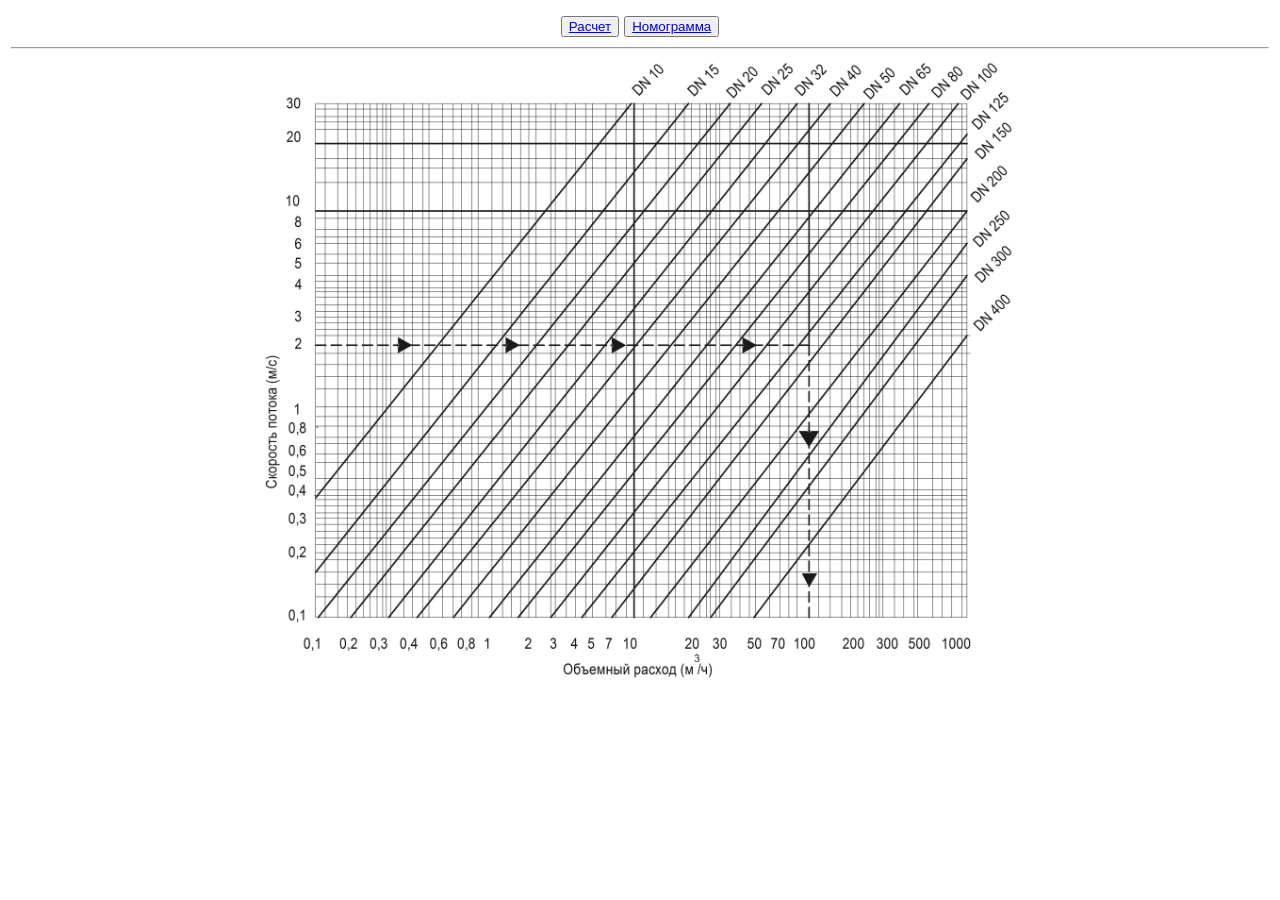
==== 1.html @ d2b22554 "Update 1.html" ====
<!doctype html>
<html lang="ru">
    <head>
        <meta charset="utf-8">
        <title></title>

        <link rel="stylesheet" type="text/css"
        href="index.css" />

    
            <link rel="preconnect" href="https://fonts.googleapis.com">
            <link rel="preconnect" href="https://fonts.gstatic.com" crossorigin>
            <link href="https://fonts.googleapis.com/css2?family=Montserrat:wght@100;400&display=swap" rel="stylesheet">
<style>
              
            </style>
<meta name="viewport" content="width=device-width, initial-scale=1">
                </head>
                
                <body>

                    <div class="three">
                        <button><a href="index.html">Расчет</a></button>
    <button><a href="1.html">Номограмма</a></button>



    
    <hr>
           <img src="1.JPG" width="60%" height="60%">
                    </div>


                </body>
</html>
---- index.css ----
body {
    
    text-align: center;
    
}
  

        .three {
            color: #000000;
            font-size: 20px;
            line-height: 1.3;
                font-weight: 500;
    background-position: center center;
    border-color: transparent;
    border-style: solid;
    font-family: 'Montserrat',Arial,sans-serif;
          
 
            }
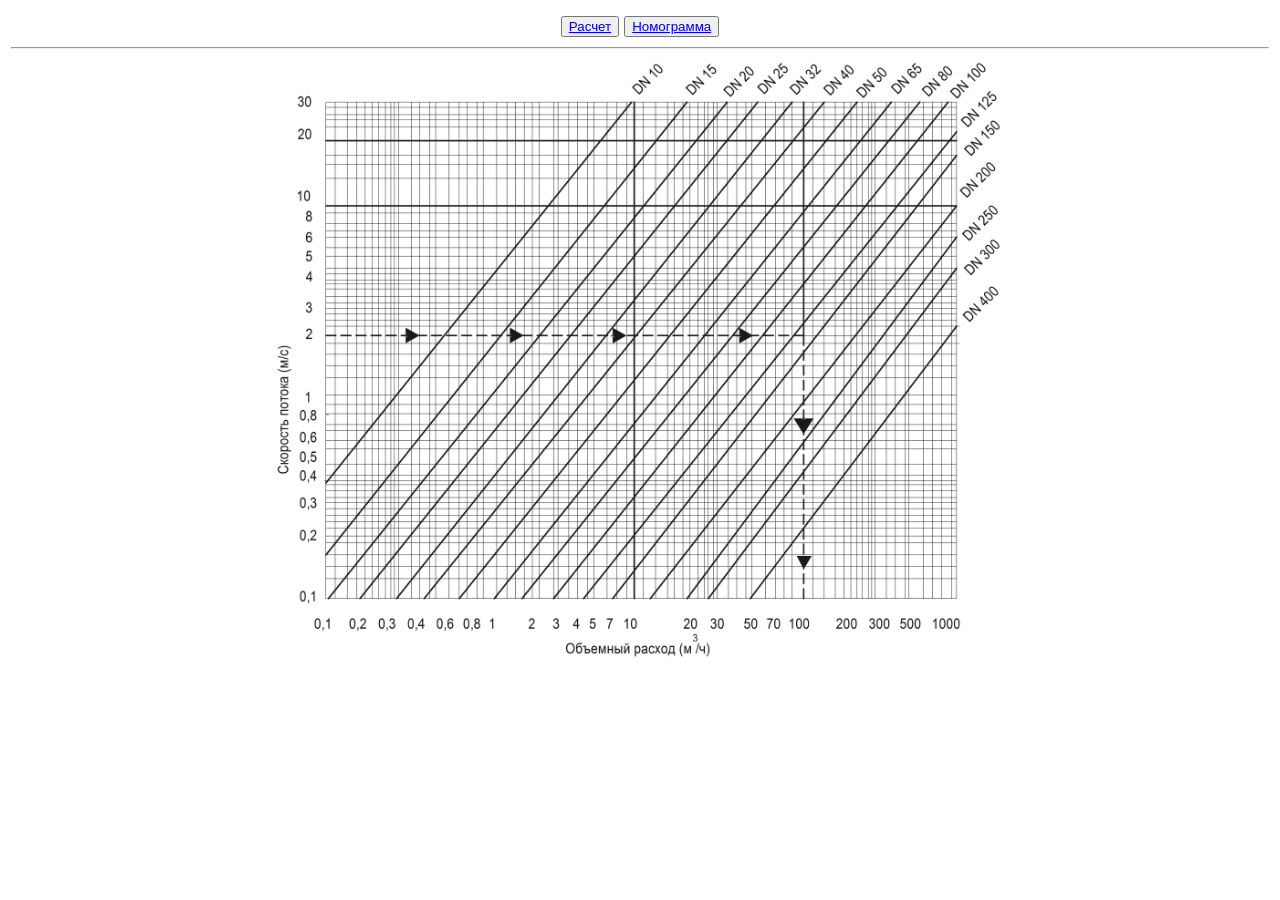
==== commit 1dea78bb: "Update 1.html" ====
--- a/1.html
+++ b/1.html
@@ -29,7 +29,7 @@
 
     
     <hr>
-           <img src="1.JPG" width="60%" height="60%">
+           <img src="1.JPG" width="58%" height="58%">
                     </div>
 
 
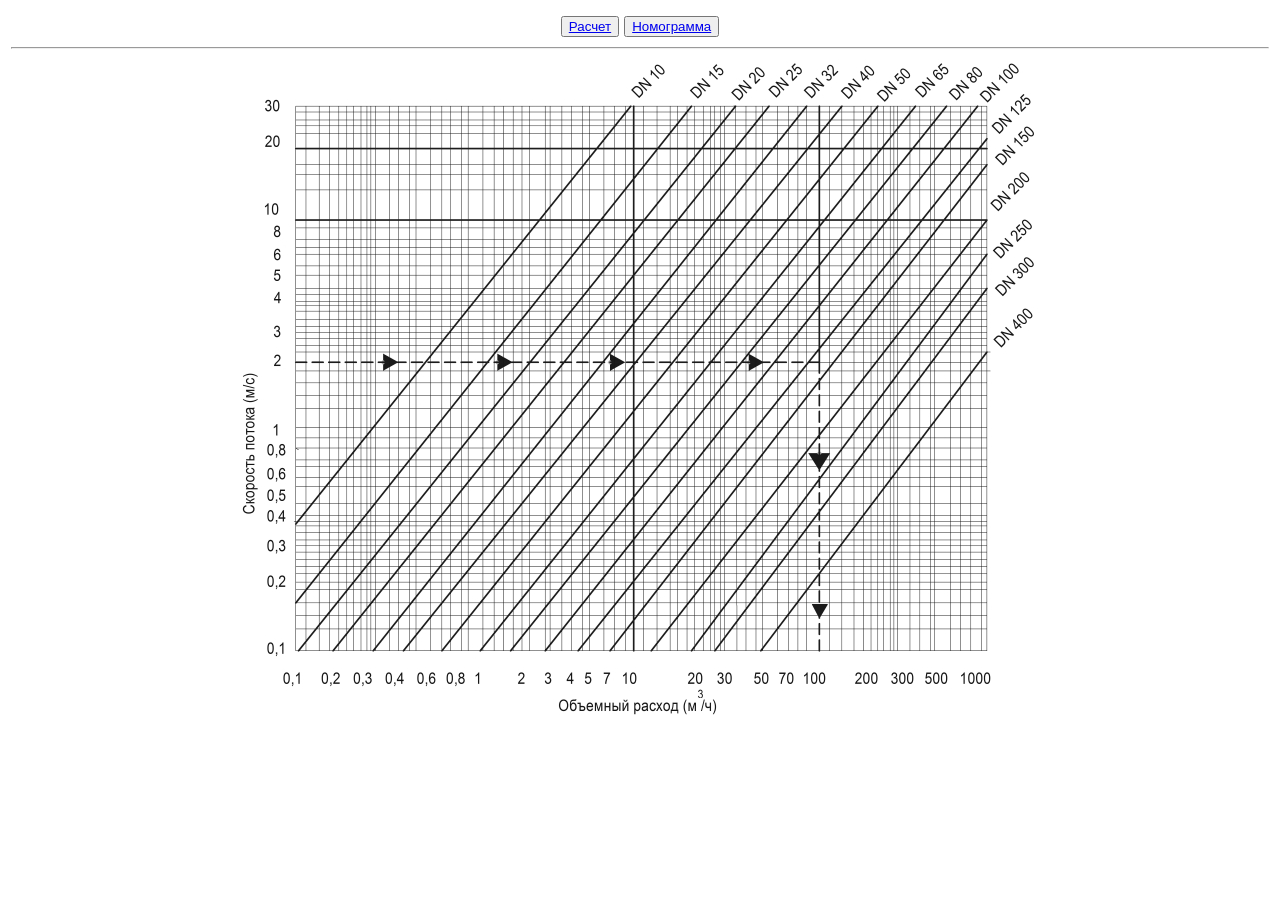
==== commit af936b9d: "Update 1.html" ====
--- a/1.html
+++ b/1.html
@@ -29,7 +29,7 @@
 
     
     <hr>
-           <img src="1.JPG" width="58%" height="58%">
+           <img src="1.JPG">
                     </div>
 
 
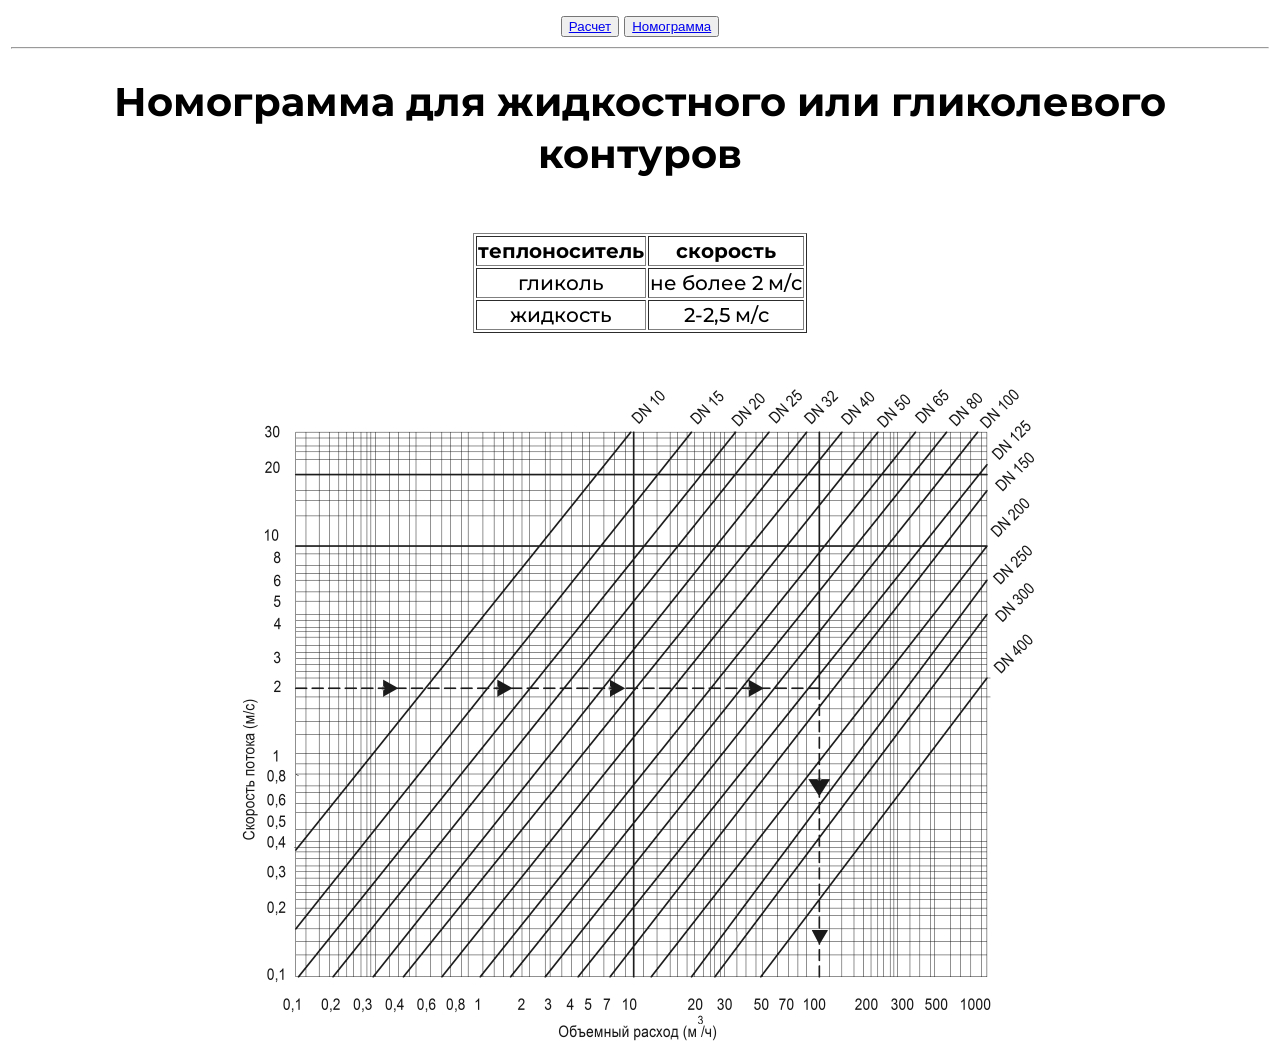
==== commit 06161909: "Update 1.html" ====
--- a/1.html
+++ b/1.html
@@ -29,8 +29,25 @@
 
     
     <hr>
+                        <h1>Номограмма для жидкостного или гликолевого контуров</h1> <br>
+                         <table border="1" align="center">
+
+   <tr>
+    <th>теплоноситель</th>
+    <th>скорость</th>
+ 
+   </tr>
+   <tr><td>гликоль</td><td>не более 2 м/c</td></tr>
+   <tr><td>жидкость</td><td>2-2,5 м/c</td></tr>
+
+   
+  </table>
+               <br>
+                        <br>
+                        
            <img src="1.JPG">
-                    </div>
+                     
+     </div>
 
 
                 </body>
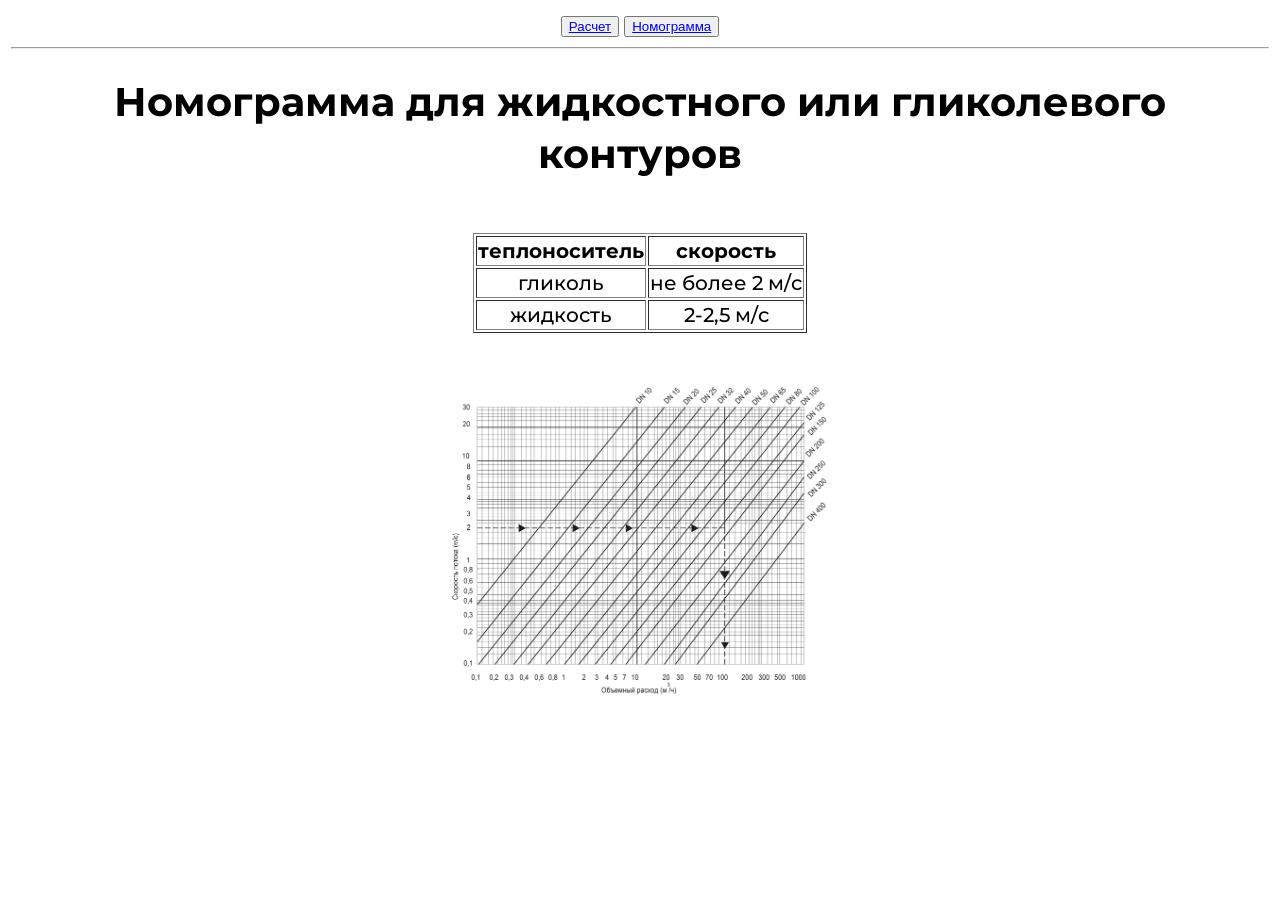
==== commit ddb85fa8: "Update 1.html" ====
--- a/1.html
+++ b/1.html
@@ -45,7 +45,7 @@
                <br>
                         <br>
                         
-           <img src="1.JPG">
+           <img src="1.JPG" width="30%" height="30%">
                      
      </div>
 
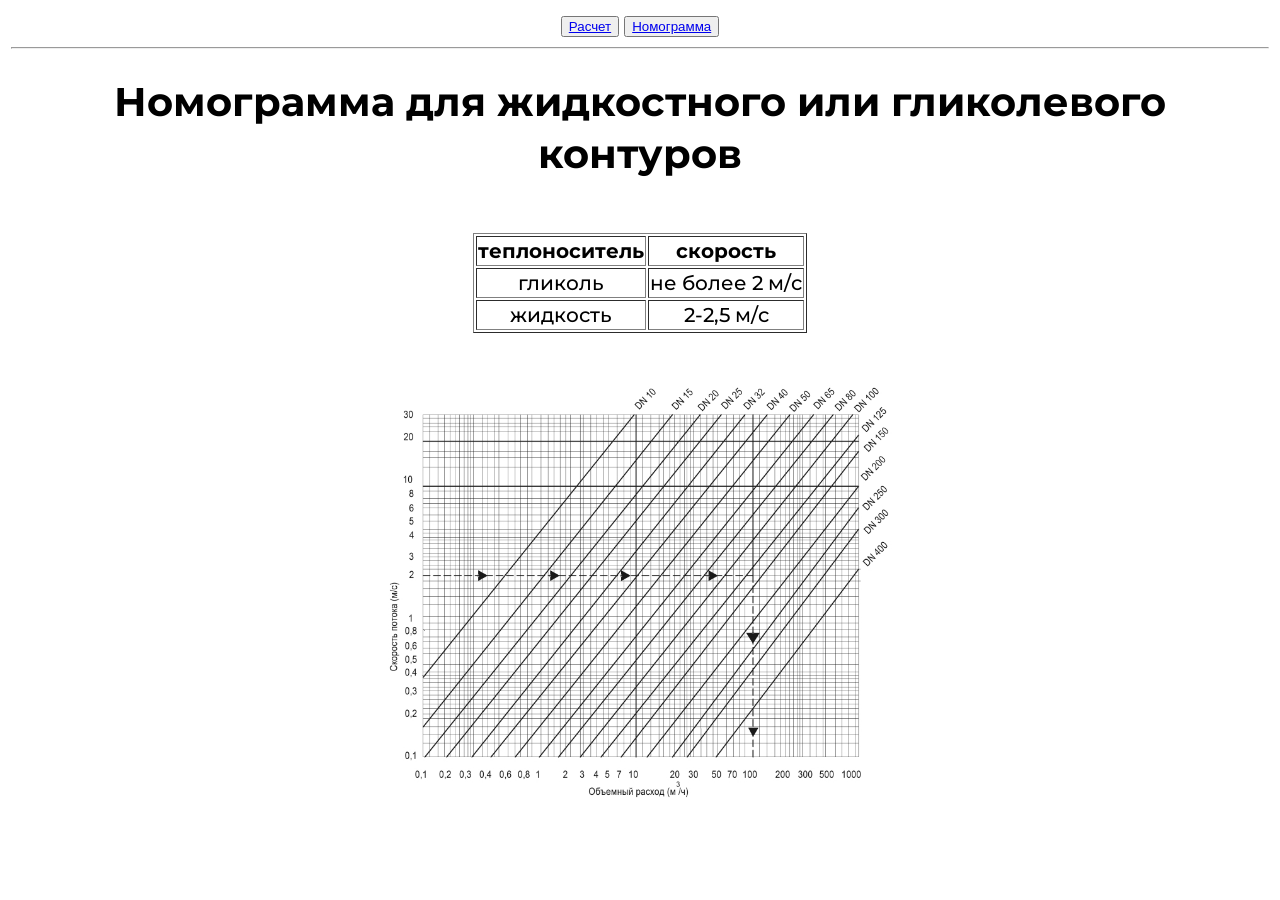
==== commit e6427540: "Update 1.html" ====
--- a/1.html
+++ b/1.html
@@ -45,7 +45,7 @@
                <br>
                         <br>
                         
-           <img src="1.JPG" width="30%" height="30%">
+           <img src="1.JPG" width="40%" height="40%">
                      
      </div>
 
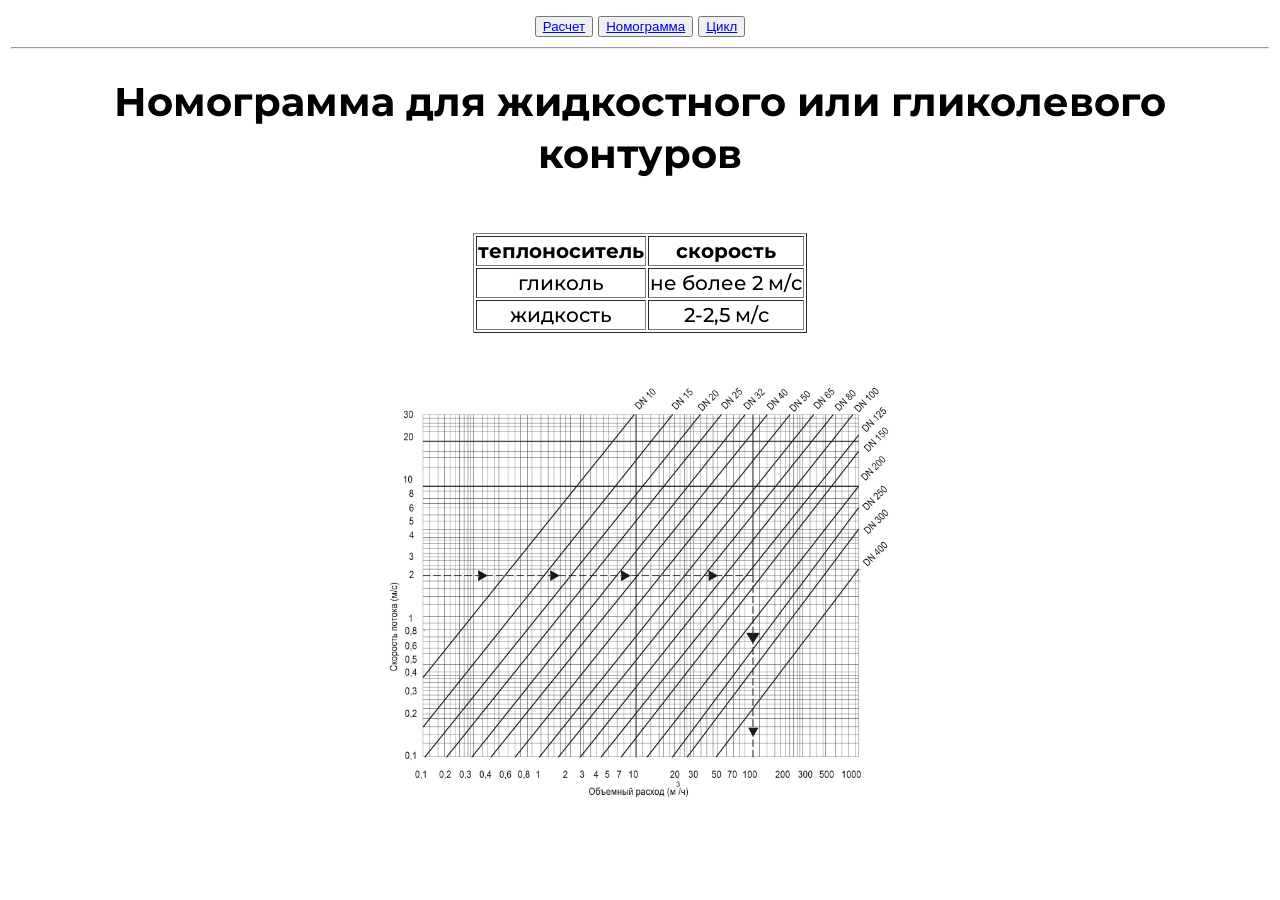
==== commit de435d3a: "Update 1.html" ====
--- a/1.html
+++ b/1.html
@@ -24,6 +24,7 @@
                     <div class="three">
                         <button><a href="index.html">Расчет</a></button>
     <button><a href="1.html">Номограмма</a></button>
+                            <button><a href="2.html">Цикл</a></button>
 
 
 
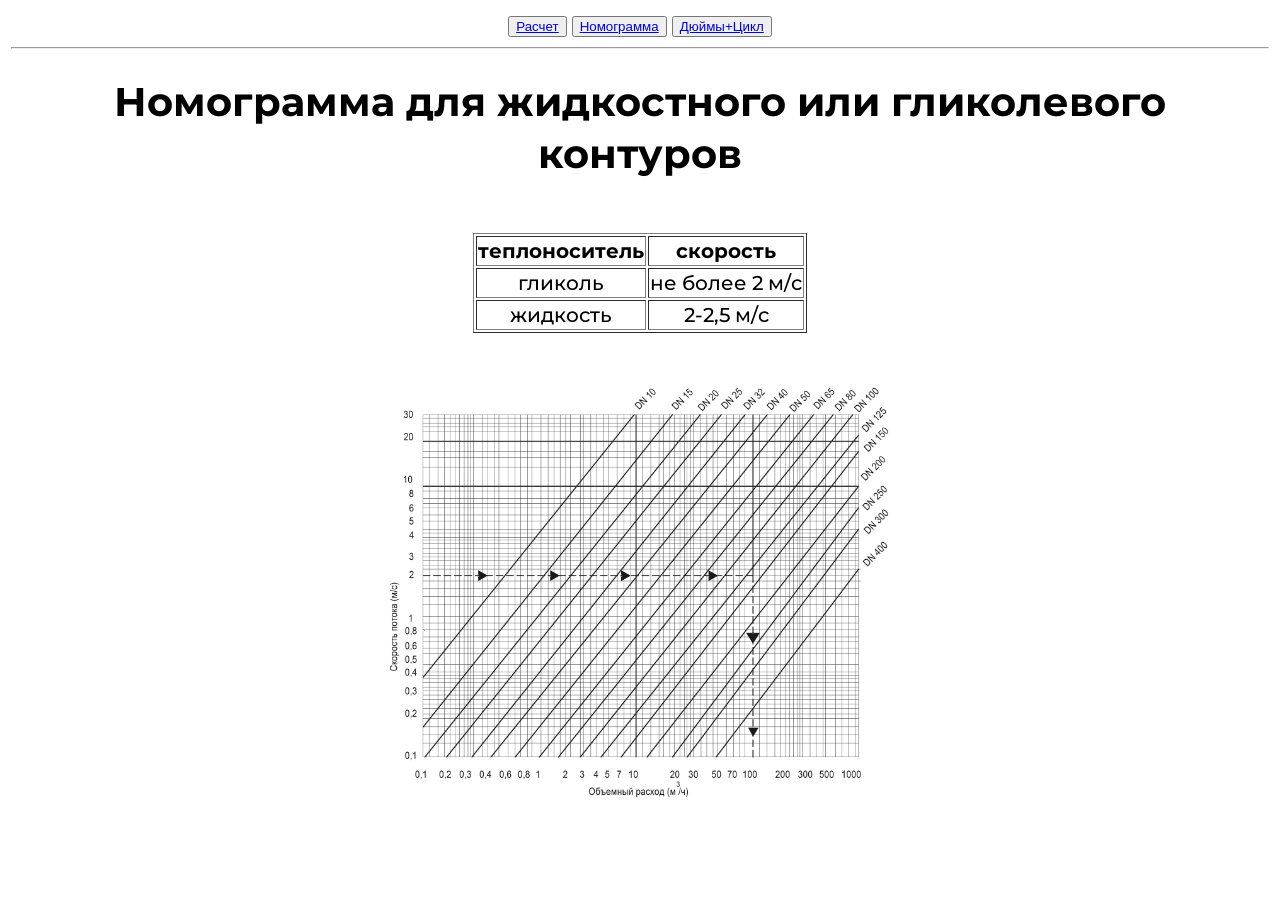
==== commit 68ab124e: "Update 1.html" ====
--- a/1.html
+++ b/1.html
@@ -24,7 +24,7 @@
                     <div class="three">
                         <button><a href="index.html">Расчет</a></button>
     <button><a href="1.html">Номограмма</a></button>
-                            <button><a href="2.html">Цикл</a></button>
+                            <button><a href="2.html">Дюймы+Цикл</a></button>
 
 
 
